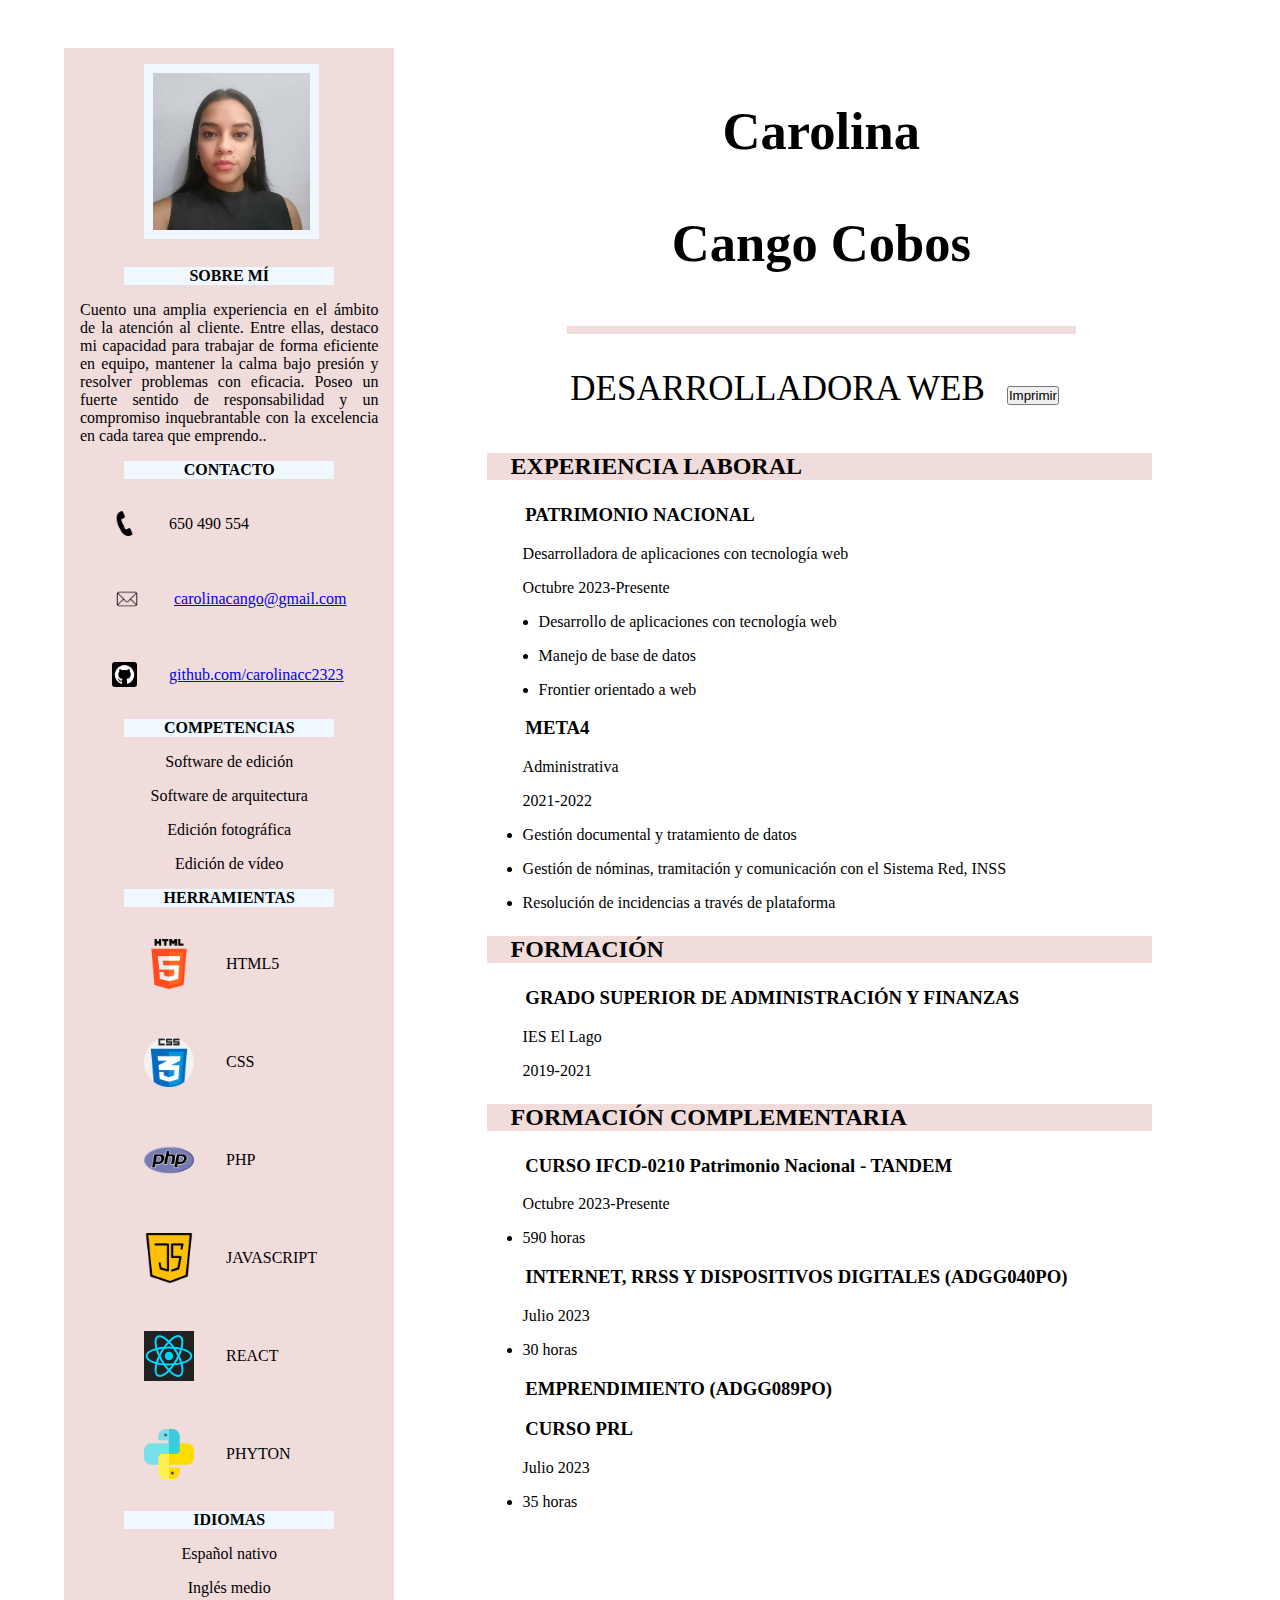
==== index.html @ 5367b133 "subir" ====
<!DOCTYPE html>
<html lang="en">
<head>
    <meta charset="UTF-8">
    <meta name="viewport" content="width=device-width, initial-scale=1.0">
    <title>Carolina Cango-CV</title>
    <link rel="stylesheet" href="style.css">
    <link rel="preconnect" href="https://fonts.googleapis.com">
    <link rel="stylesheet" href="print.css" media="print">
    <link rel="preconnect" href="https://fonts.gstatic.com" crossorigin>
</head>
<body>
<div class="container">
<main>
    <img src="fotoperfil1.jpg" alt="" id="perfil">
    <div id="titulitos">
        <h4>SOBRE MÍ</h4>
    </div>
    <p class="mi">Cuento una amplia experiencia en el ámbito de la atención al cliente. Entre ellas, destaco mi capacidad para trabajar de forma eficiente en equipo, mantener la calma bajo presión y resolver problemas con eficacia. Poseo un fuerte sentido de responsabilidad y un compromiso inquebrantable con la excelencia en cada tarea que emprendo..</p>
    <div id="titulitos">
        <h4>CONTACTO</h4>
    </div>
    <ul >
        <li class="izqct">
            <img src="telefono.png" alt="" height="25px" width="25px">
            <p>650 490 554</p>
        </li>
        <li class="izqct">
            <img src="correo.png" alt="" height="30px" width="30px">
            <a href="mailto:carolinacango.com">carolinacango@gmail.com</a>
        </li>
        <li class="izqct">
            <img src="github.png" alt="" height="25px" width="25px">
            <a href="https://github.com/carolinacc2323">github.com/carolinacc2323</a>
        </li>
    </ul>
    <div id="titulitos">
        <h4>COMPETENCIAS</h4>
    </div>
        <ul>
            <li class="izqcp">Software de edición</li>
            <li class="izqcp">Software de arquitectura</li>
            <li class="izqcp">Edición fotográfica</li>
            <li class="izqcp">Edición de vídeo</li>
        </ul>
    <div id="titulitos">
        <h4>HERRAMIENTAS</h4>
    </div>
    <ul>
        <li class="
        izq">
            <img src="html.png" height="50px" width="50px" alt="" class="
            logo">
            <p>HTML5</p>
        </li>
        <li class="
        izq">
            <img src="css.png" height="50px" width="50px" alt="" class="
            logo">
            <p>CSS</p>
        </li>
        <li class="izq">
            <img src="php.png" height="50px" width="50px" alt="" class="
            logo">
            <p>PHP</p>
        </li>
        <li class="izq">
            <img src="secuencia-de-comandos-de-java (1).png" height="50px" width="50px" alt="" class="
            logo">
            <p>JAVASCRIPT</p>
        </li>
        <li class="izq">
            <img src="react-1.svg" height="50px" width="50px" alt="" class="
            logo">
            <p>REACT</p>
        </li>
        <li class="izq">
            <img src="piton.png" height="50px" width="50px" alt="" class="
            logo">
            <p>PHYTON</p>
        </li>
    </ul>
    <div id="titulitos">
        <h4>IDIOMAS</h4>
    </div>
    <ul>
        <li class="izqid">Español nativo</li>
        <li class="izqid">Inglés medio</li>
    </ul>
</main>
<aside>
    <section>
        <div class="nombre">
        <h2>Carolina</h2>
        <h2>Cango Cobos</h2>
        <div class="linea"></div>
        <p>DESARROLLADORA WEB <input type="button" value="Imprimir" class="printbutton" id="boton"></p>
        </div>  
    </section>
    <div id="titulos">
        <h2>EXPERIENCIA LABORAL</h2>
    </div>
    <div class="bloque1">
        <h3>PATRIMONIO NACIONAL</h3>
        <p>Desarrolladora de aplicaciones con tecnología web</p>
        <p>Octubre 2023-Presente</p>
        <ul>
            <li>Desarrollo de aplicaciones con tecnología web</li>
            <li>Manejo de base de datos</li>
            <li>Frontier orientado a web</li>
        </ul>
        <h3>META4</h3>
        <p>Administrativa</p>
        <p>2021-2022</p>
        <li>Gestión documental y tratamiento de datos</li>
        <li>Gestión de nóminas, tramitación y comunicación con el Sistema Red, INSS</li>
        <li>Resolución de incidencias a través de plataforma</li>
    </div>
    <div id="titulos">
        <h2>FORMACIÓN</h2>
    </div>
        <div class="bloque1">
            <h3>GRADO SUPERIOR DE ADMINISTRACIÓN Y FINANZAS</h3>
            <p>IES El Lago</p>
            <p>2019-2021</p>
        </div>
    <div id="titulos">
        <h2>FORMACIÓN COMPLEMENTARIA</h2>
    </div>
    <div class="bloque1">
        <h3>CURSO IFCD-0210 Patrimonio Nacional - TANDEM</h3>
        <p>Octubre 2023-Presente</p>
        <li>590 horas</li>
        <h3>INTERNET, RRSS Y DISPOSITIVOS DIGITALES (ADGG040PO)</h3>
        <P>Julio 2023</P>
        <li>30 horas</li>
        <h3>EMPRENDIMIENTO (ADGG089PO)</h3>
        <h3>CURSO PRL</h3>
        <p>Julio 2023</p>
        <li>35 horas</li>
    </div>
</aside>
</div>

</body>
<script src="scripts.js"></script>
</html>
---- style.css ----
*{
  margin: 1em;
  padding: 0;
  box-sizing: border-box;
}
section{
  /* width: 100%; */
  /* background-color: #A8DAE3; */
  text-align: center;
  font-size: 35px;
}
#perfil{
  width: 175px;
  height: 175px;
  margin-top: 1em;
  margin-left: 5em;
  margin-bottom: 0.5em;
  border: solid aliceblue 9px;
}
#titulitos{
  background-color: aliceblue;
  margin-right: 3.75em;
  margin-left: 3.75em;
  /* padding: 0.1em; */
  text-align: center;
}
.mi{
  text-align: justify;
  margin: 1em 1em 1em 1em;
}
.izq{
  display: grid;
  grid-template-columns: 0.2fr 1fr;
  align-items: center;
  margin-left: 3em;
}
.izqct{
  display: grid;
  grid-template-columns: 0.2fr 1fr;
  align-items: center;
  margin-left: 1em;
}
.izqcp{
  text-align: center;
  list-style:none;
}
.izqid{
  text-align: center;
  list-style:none
}
.container{
  display: grid;
  grid-template-columns: 0.5fr 1.5fr;
  column-gap: 0.01em;
}
main{
  background-color: #F1DCDC;
}
/* aside{
  background-color: pink;
} */
/* Lado derecho */
.linea{
  border: solid #F1DCDC 4px;
  margin-left: 2em;
  margin-right: 2em;
}
.bloque1{
  margin-left: 5em;
}
#titulos{
  background-color: #F1DCDC;
  margin-right: 4em;
  margin-left: 3.75em;
  /* padding: 0.1em; */
}
---- print.css ----
body{
    font-family: 'Courier New', Courier, monospace;
}
.noimprimir{
    display:none;
}
.imprimir{
    display:block!important;
}
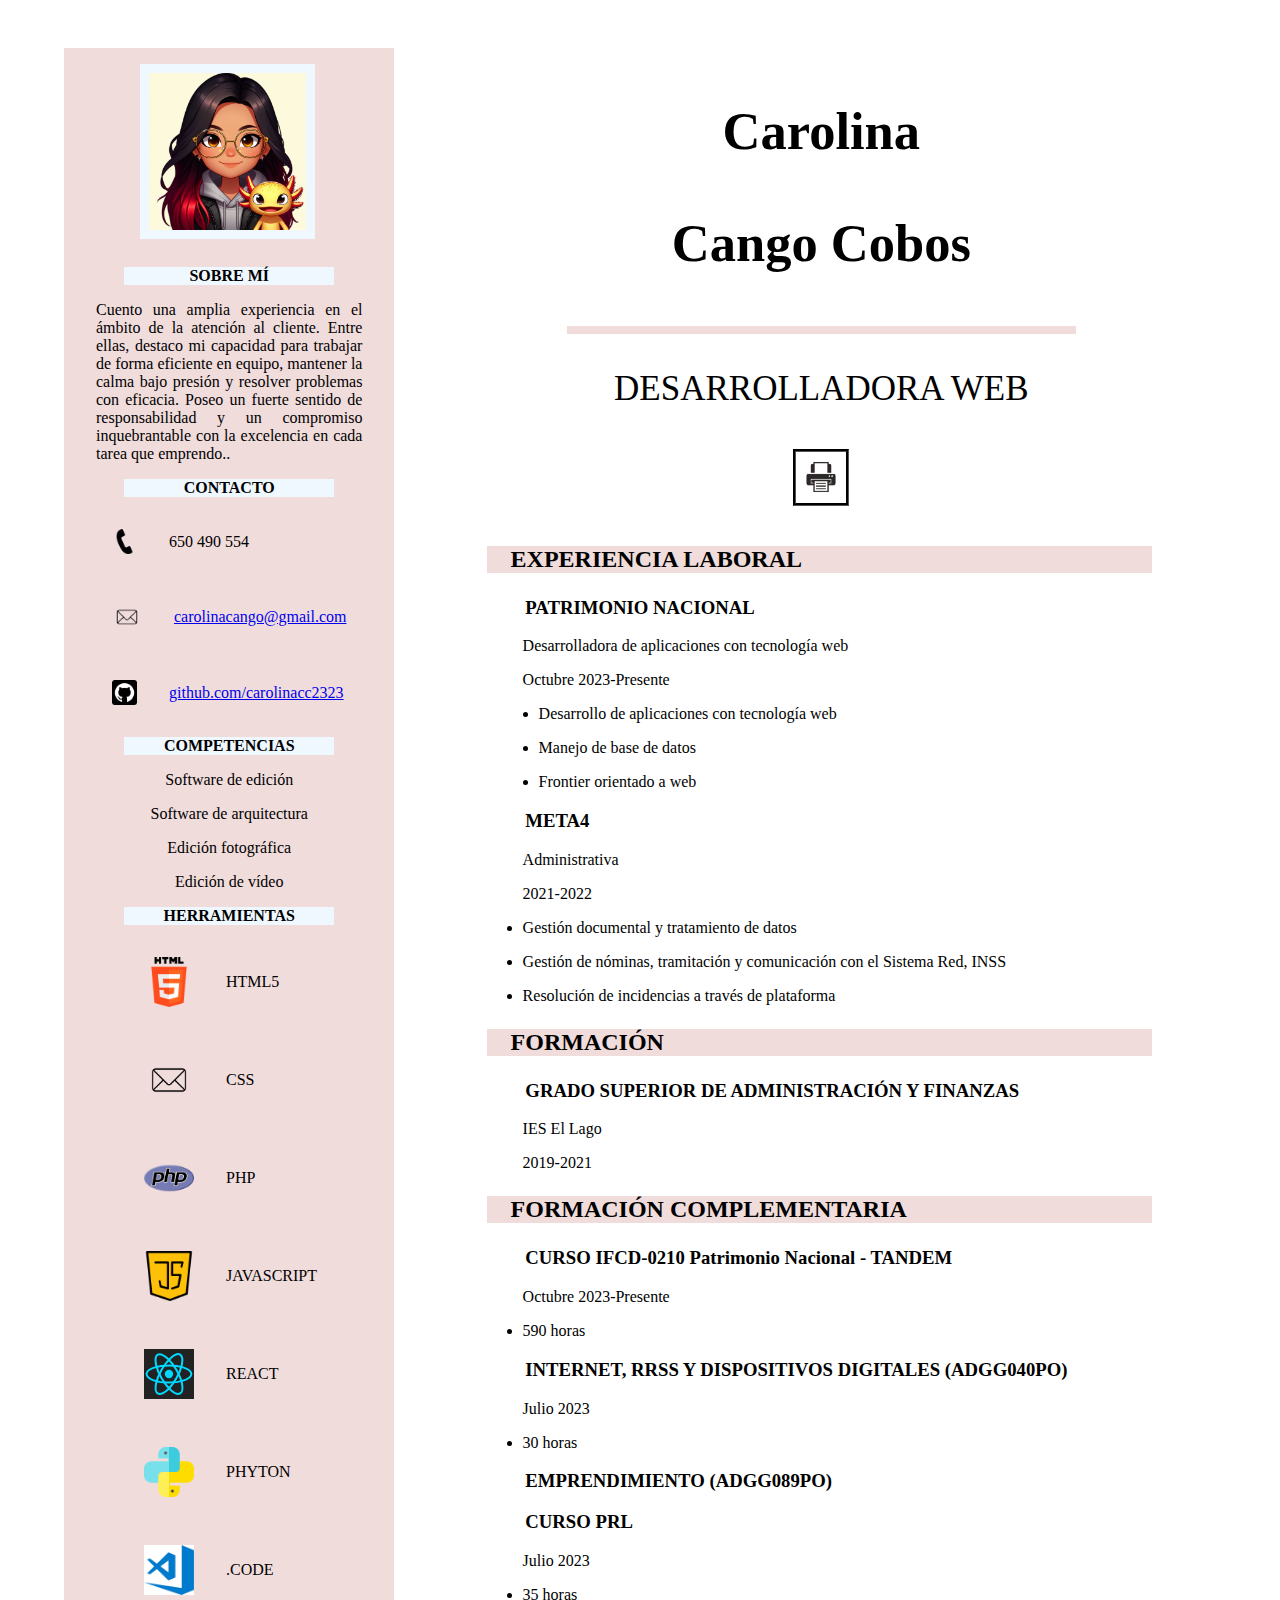
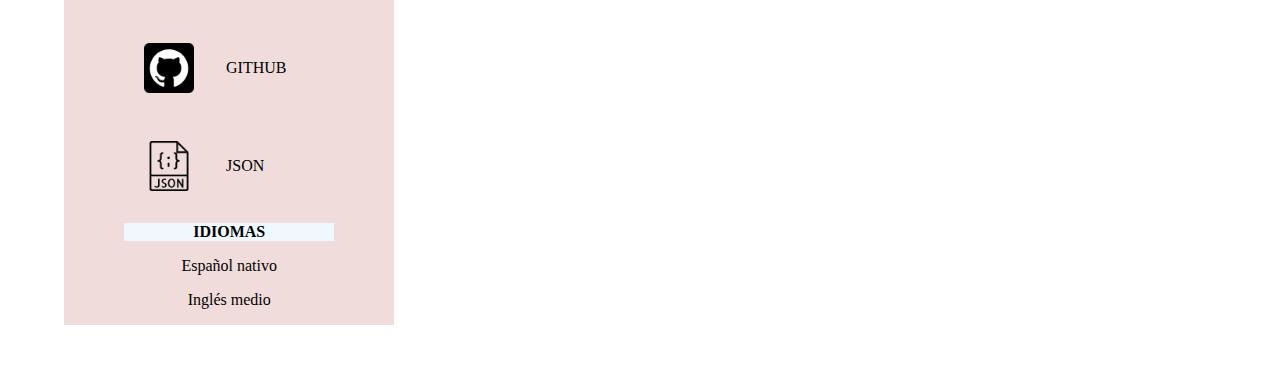
==== commit 8f1acefd: "actualizar" ====
--- a/index.html
+++ b/index.html
@@ -12,7 +12,7 @@
 <body>
 <div class="container">
 <main>
-    <img src="fotoperfil1.jpg" alt="" id="perfil">
+    <img src="./images/fotoperfil.jpeg" alt="" id="perfil">
     <div id="titulitos">
         <h4>SOBRE MÍ</h4>
     </div>
@@ -22,15 +22,15 @@
     </div>
     <ul >
         <li class="izqct">
-            <img src="telefono.png" alt="" height="25px" width="25px">
+            <img src="images/telefono.png" alt="" height="25px" width="25px">
             <p>650 490 554</p>
         </li>
         <li class="izqct">
-            <img src="correo.png" alt="" height="30px" width="30px">
+            <img src="images/correo.png" alt="" height="30px" width="30px">
             <a href="mailto:carolinacango.com">carolinacango@gmail.com</a>
         </li>
         <li class="izqct">
-            <img src="github.png" alt="" height="25px" width="25px">
+            <img src="images/github.png" alt="" height="25px" width="25px">
             <a href="https://github.com/carolinacc2323">github.com/carolinacc2323</a>
         </li>
     </ul>
@@ -49,35 +49,52 @@
     <ul>
         <li class="
         izq">
-            <img src="html.png" height="50px" width="50px" alt="" class="
+            <img src="images/html.png" height="50px" width="50px" alt="HTML5" class="
             logo">
+            <!-- <figcaption>HTML5</figcaption> -->
             <p>HTML5</p>
         </li>
+        <!-- <progress id="file" max="100" value="85"></progress> -->
         <li class="
         izq">
-            <img src="css.png" height="50px" width="50px" alt="" class="
+            <img src="images/correo.png" height="50px" width="50px" alt="" class="
             logo">
             <p>CSS</p>
         </li>
         <li class="izq">
-            <img src="php.png" height="50px" width="50px" alt="" class="
+            <img src="images/php.png" height="50px" width="50px" alt="" class="
             logo">
             <p>PHP</p>
         </li>
         <li class="izq">
-            <img src="secuencia-de-comandos-de-java (1).png" height="50px" width="50px" alt="" class="
+            <img src="images/secuencia-de-comandos-de-java (1).png" height="50px" width="50px" alt="" class="
             logo">
             <p>JAVASCRIPT</p>
         </li>
         <li class="izq">
-            <img src="react-1.svg" height="50px" width="50px" alt="" class="
+            <img src="images/react-1.svg" height="50px" width="50px" alt="" class="
             logo">
             <p>REACT</p>
         </li>
         <li class="izq">
-            <img src="piton.png" height="50px" width="50px" alt="" class="
+            <img src="images/piton.png" height="50px" width="50px" alt="" class="
             logo">
             <p>PHYTON</p>
+        </li>
+        <li class="izq">
+            <img src="images/vscode.png" height="50px" width="50px" alt="" class="
+            logo">
+            <p>.CODE</p>
+        </li>
+        <li class="izq">
+            <img src="images/github.png" height="50px" width="50px" alt="" class="
+            logo">
+            <p>GITHUB</p>
+        </li>
+        <li class="izq">
+            <img src="images/json.png" height="50px" width="50px" alt="" class="
+            logo">
+            <p>JSON</p>
         </li>
     </ul>
     <div id="titulitos">
@@ -94,7 +111,8 @@
         <h2>Carolina</h2>
         <h2>Cango Cobos</h2>
         <div class="linea"></div>
-        <p>DESARROLLADORA WEB <input type="button" value="Imprimir" class="printbutton" id="boton"></p>
+        <p>DESARROLLADORA WEB
+            <div class="grow algo "><button onclick="imprimir()" class="noimprimir btnimpr"><img src="images/imprimir.png" class="noimprimir imgpdf" alt="pdf"></div></p>
         </div>  
     </section>
     <div id="titulos">
--- a/style.css
+++ b/style.css
@@ -2,6 +2,37 @@
   margin: 1em;
   padding: 0;
   box-sizing: border-box;
+}
+@media screen and (max-width: 980px){
+  #contenedor{
+      width: 90%;
+  }
+  #contenido{
+      width: 60%;
+  }
+  #barra_lateral{
+      width:30%;
+  }
+}
+#experiencia{
+  display:none
+}
+.btnimpr{
+  background-color: transparent;
+  color: white;
+  border: 3px groove black;
+  /* padding: 1px; */
+  font-size: 5px;
+  font-weight: bold;
+  /* margin: 20px; */
+}
+.btnimpr:hover{
+  cursor: pointer;
+  background-color: rgb(249, 181, 249);
+}
+.imgpdf{
+  width: 40px;
+  height: 40px;
 }
 section{
   /* width: 100%; */
@@ -13,7 +44,7 @@
   width: 175px;
   height: 175px;
   margin-top: 1em;
-  margin-left: 5em;
+  margin-left: 4.75em;
   margin-bottom: 0.5em;
   border: solid aliceblue 9px;
 }
@@ -26,11 +57,11 @@
 }
 .mi{
   text-align: justify;
-  margin: 1em 1em 1em 1em;
+  margin: 1em 2em 1em 2em;
 }
 .izq{
   display: grid;
-  grid-template-columns: 0.2fr 1fr;
+  grid-template-columns: 0.1fr 0.2fr;
   align-items: center;
   margin-left: 3em;
 }
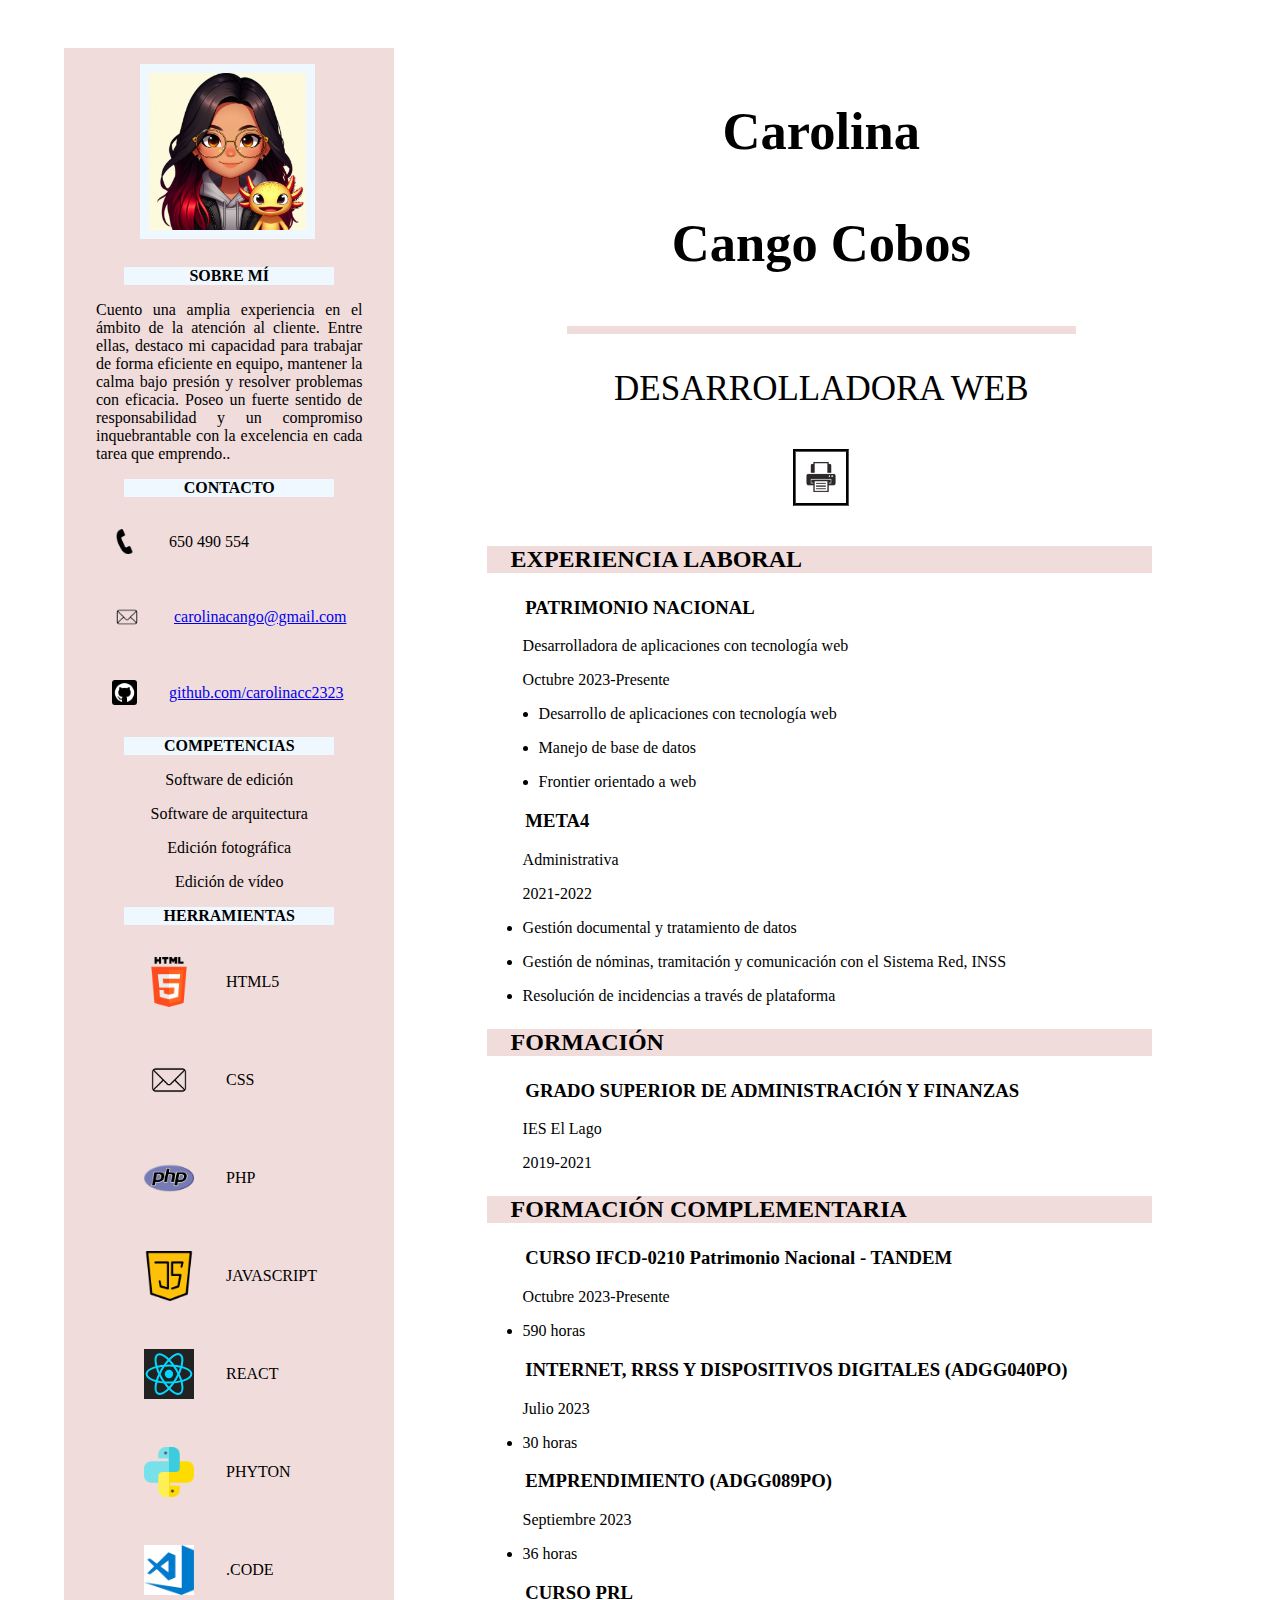
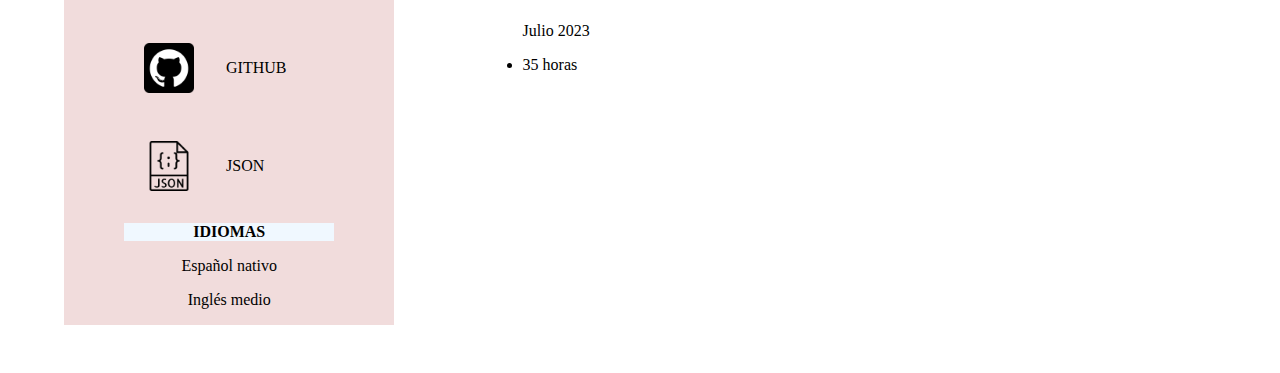
==== commit 175e75c5: "actualizar" ====
--- a/index.html
+++ b/index.html
@@ -153,6 +153,8 @@
         <P>Julio 2023</P>
         <li>30 horas</li>
         <h3>EMPRENDIMIENTO (ADGG089PO)</h3>
+        <p>Septiembre 2023</p>
+        <li>36 horas</li>
         <h3>CURSO PRL</h3>
         <p>Julio 2023</p>
         <li>35 horas</li>
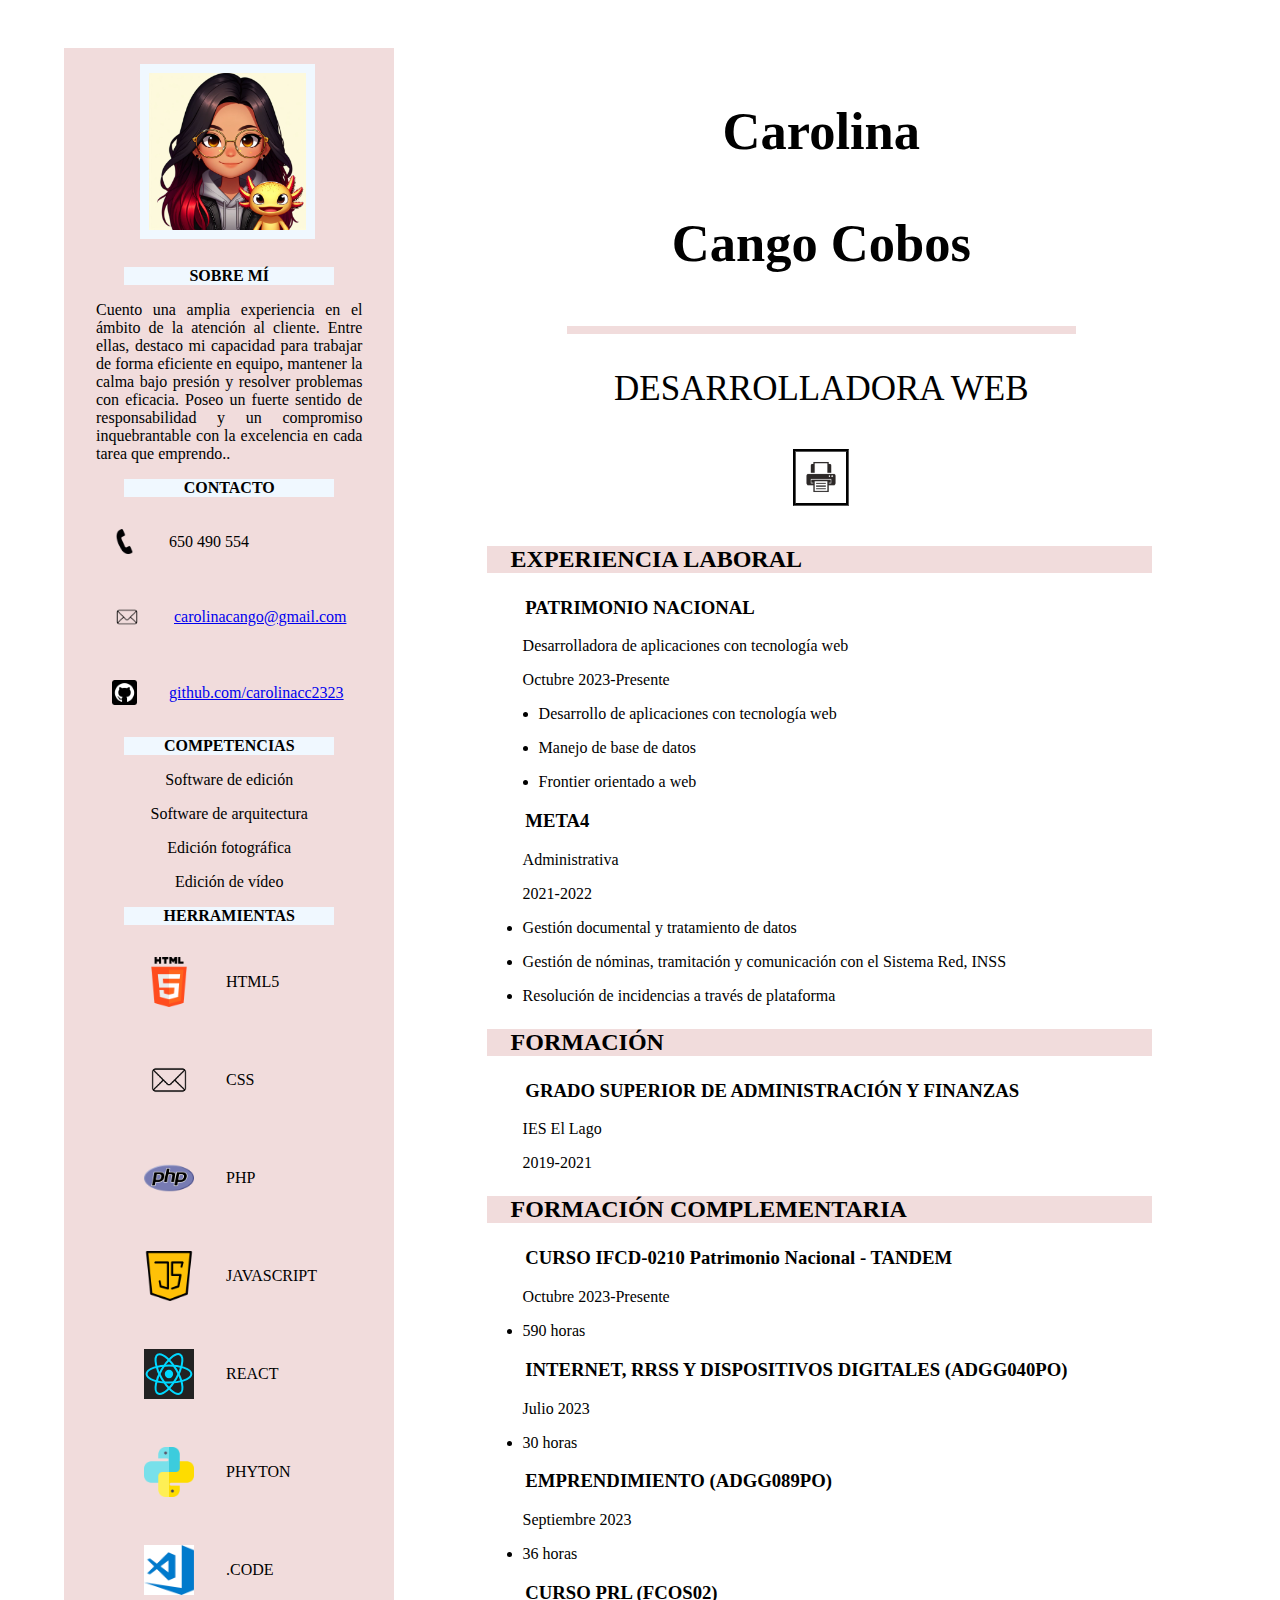
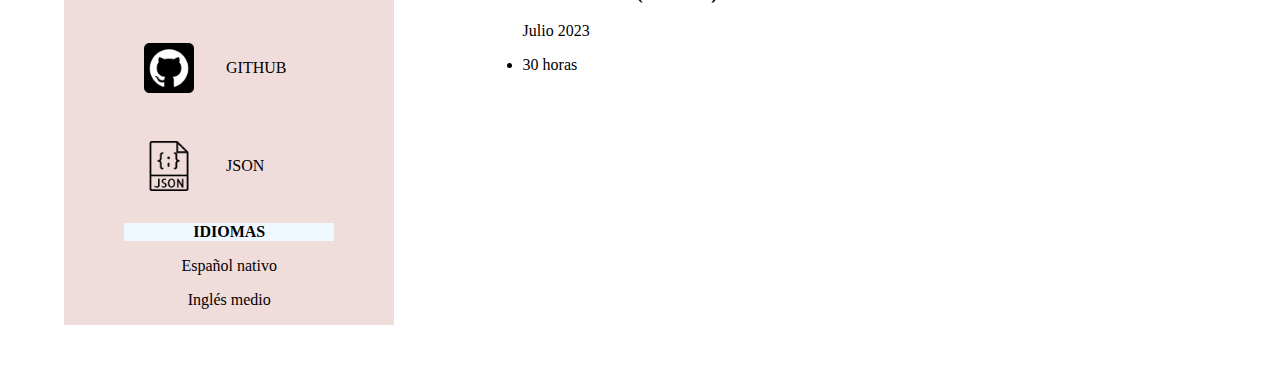
==== commit 1ce13666: "act" ====
--- a/index.html
+++ b/index.html
@@ -155,9 +155,9 @@
         <h3>EMPRENDIMIENTO (ADGG089PO)</h3>
         <p>Septiembre 2023</p>
         <li>36 horas</li>
-        <h3>CURSO PRL</h3>
+        <h3>CURSO PRL (FCOS02)</h3>
         <p>Julio 2023</p>
-        <li>35 horas</li>
+        <li>30 horas</li>
     </div>
 </aside>
 </div>
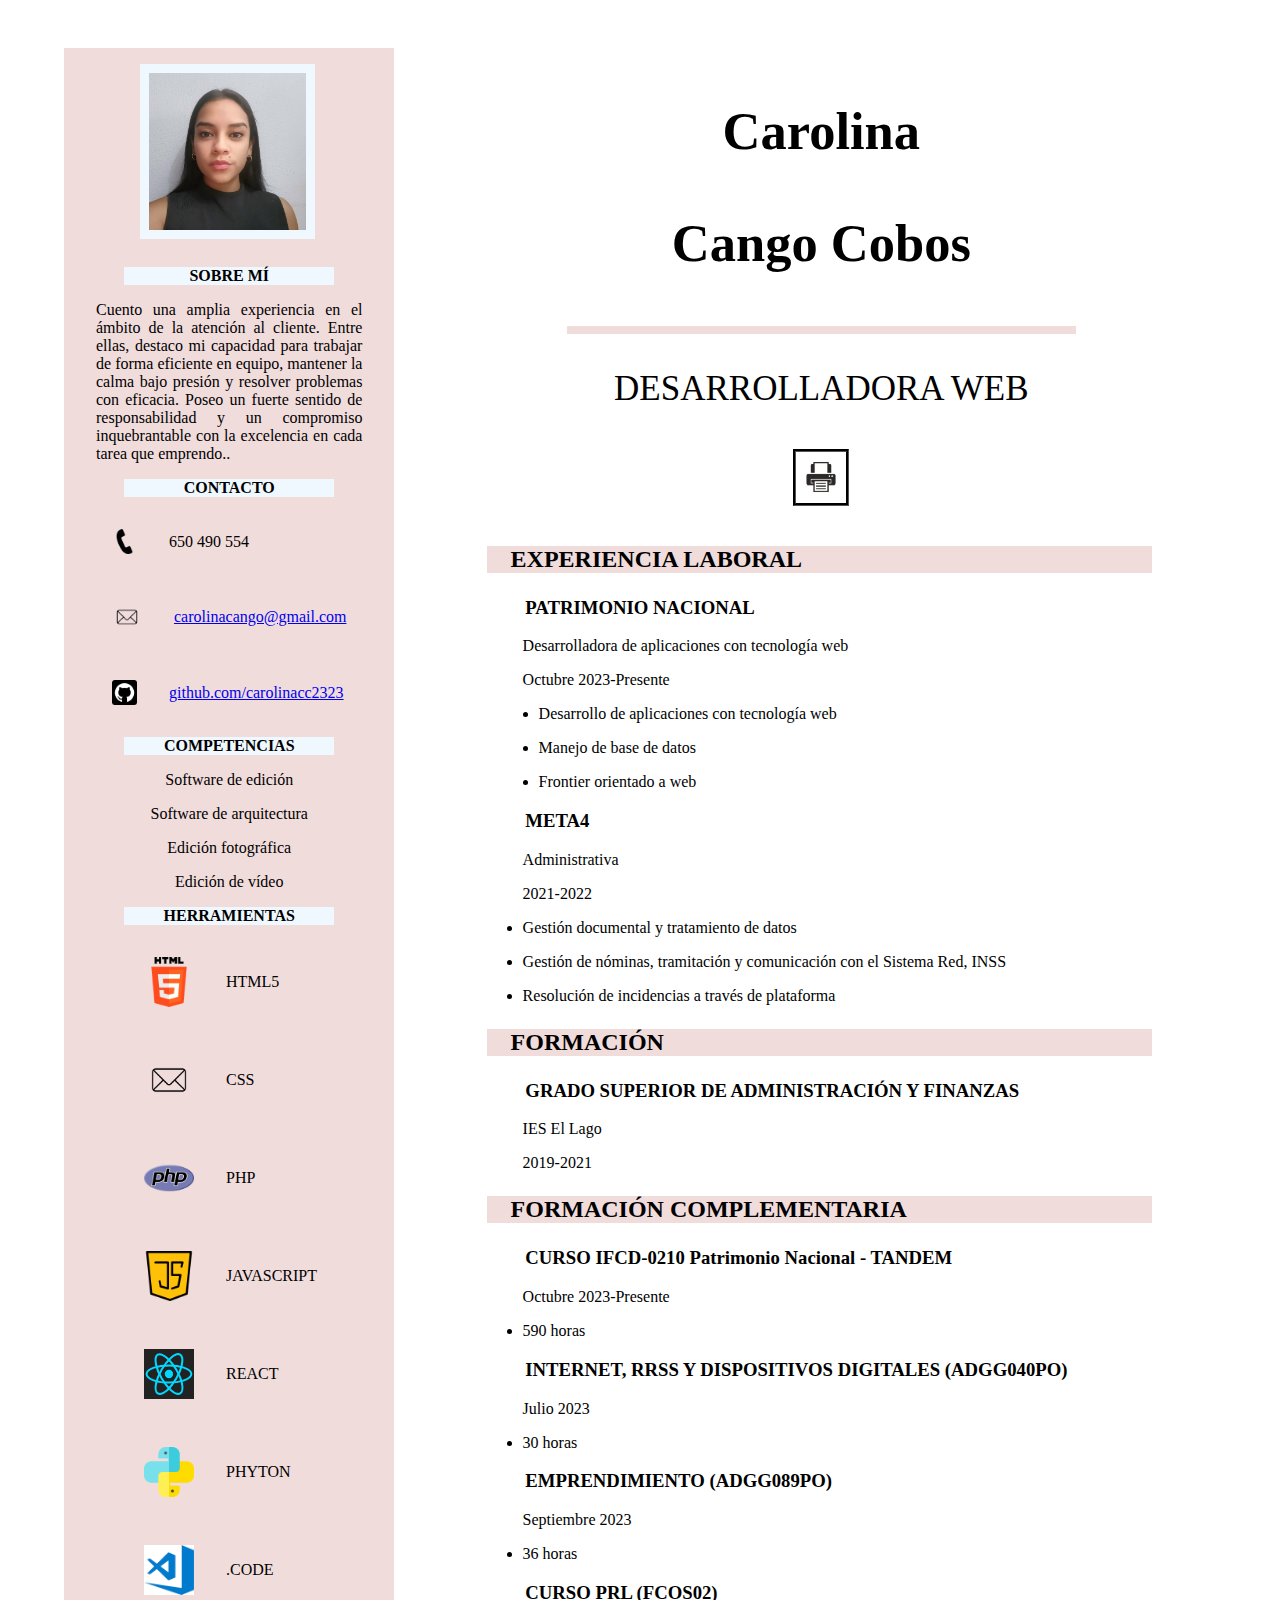
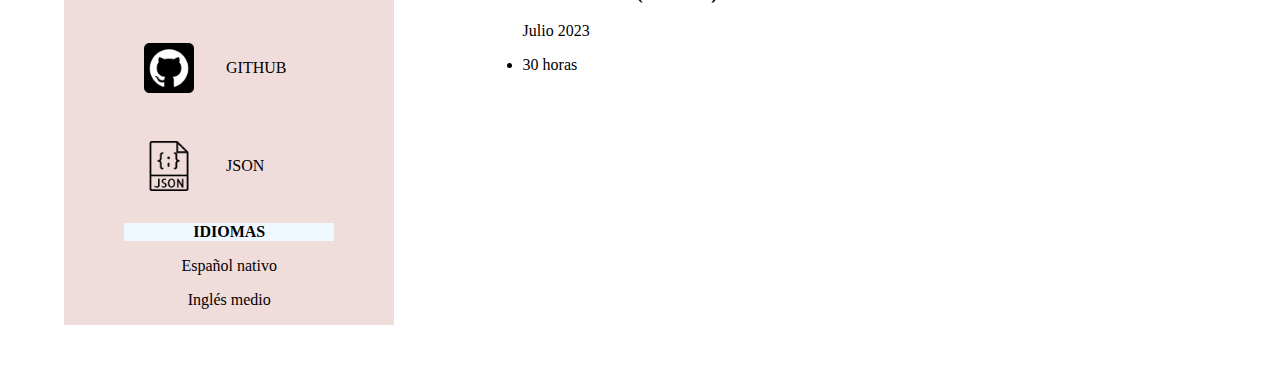
==== commit 59717dc8: "subir" ====
--- a/index.html
+++ b/index.html
@@ -12,7 +12,7 @@
 <body>
 <div class="container">
 <main>
-    <img src="./images/fotoperfil.jpeg" alt="" id="perfil">
+    <img src="./images/fotoperfil1.jpg" alt="" id="perfil">
     <div id="titulitos">
         <h4>SOBRE MÍ</h4>
     </div>
